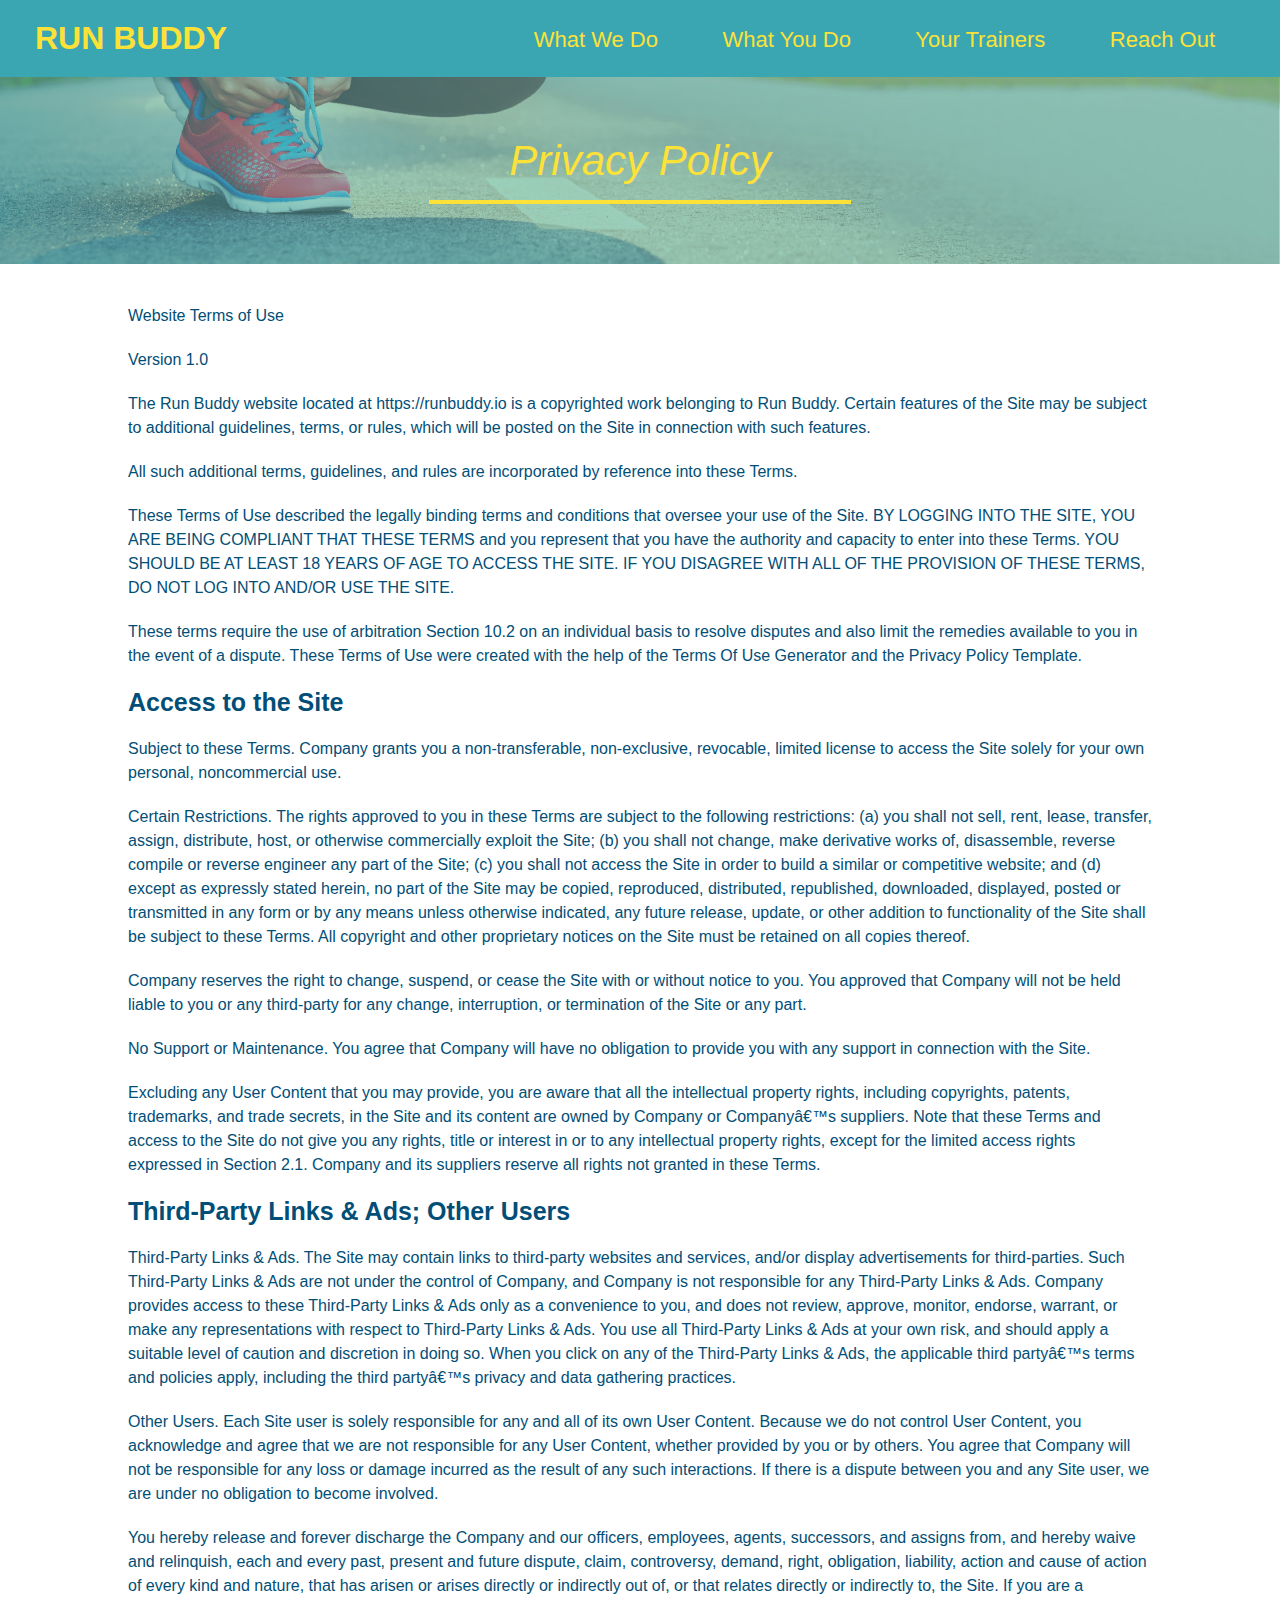
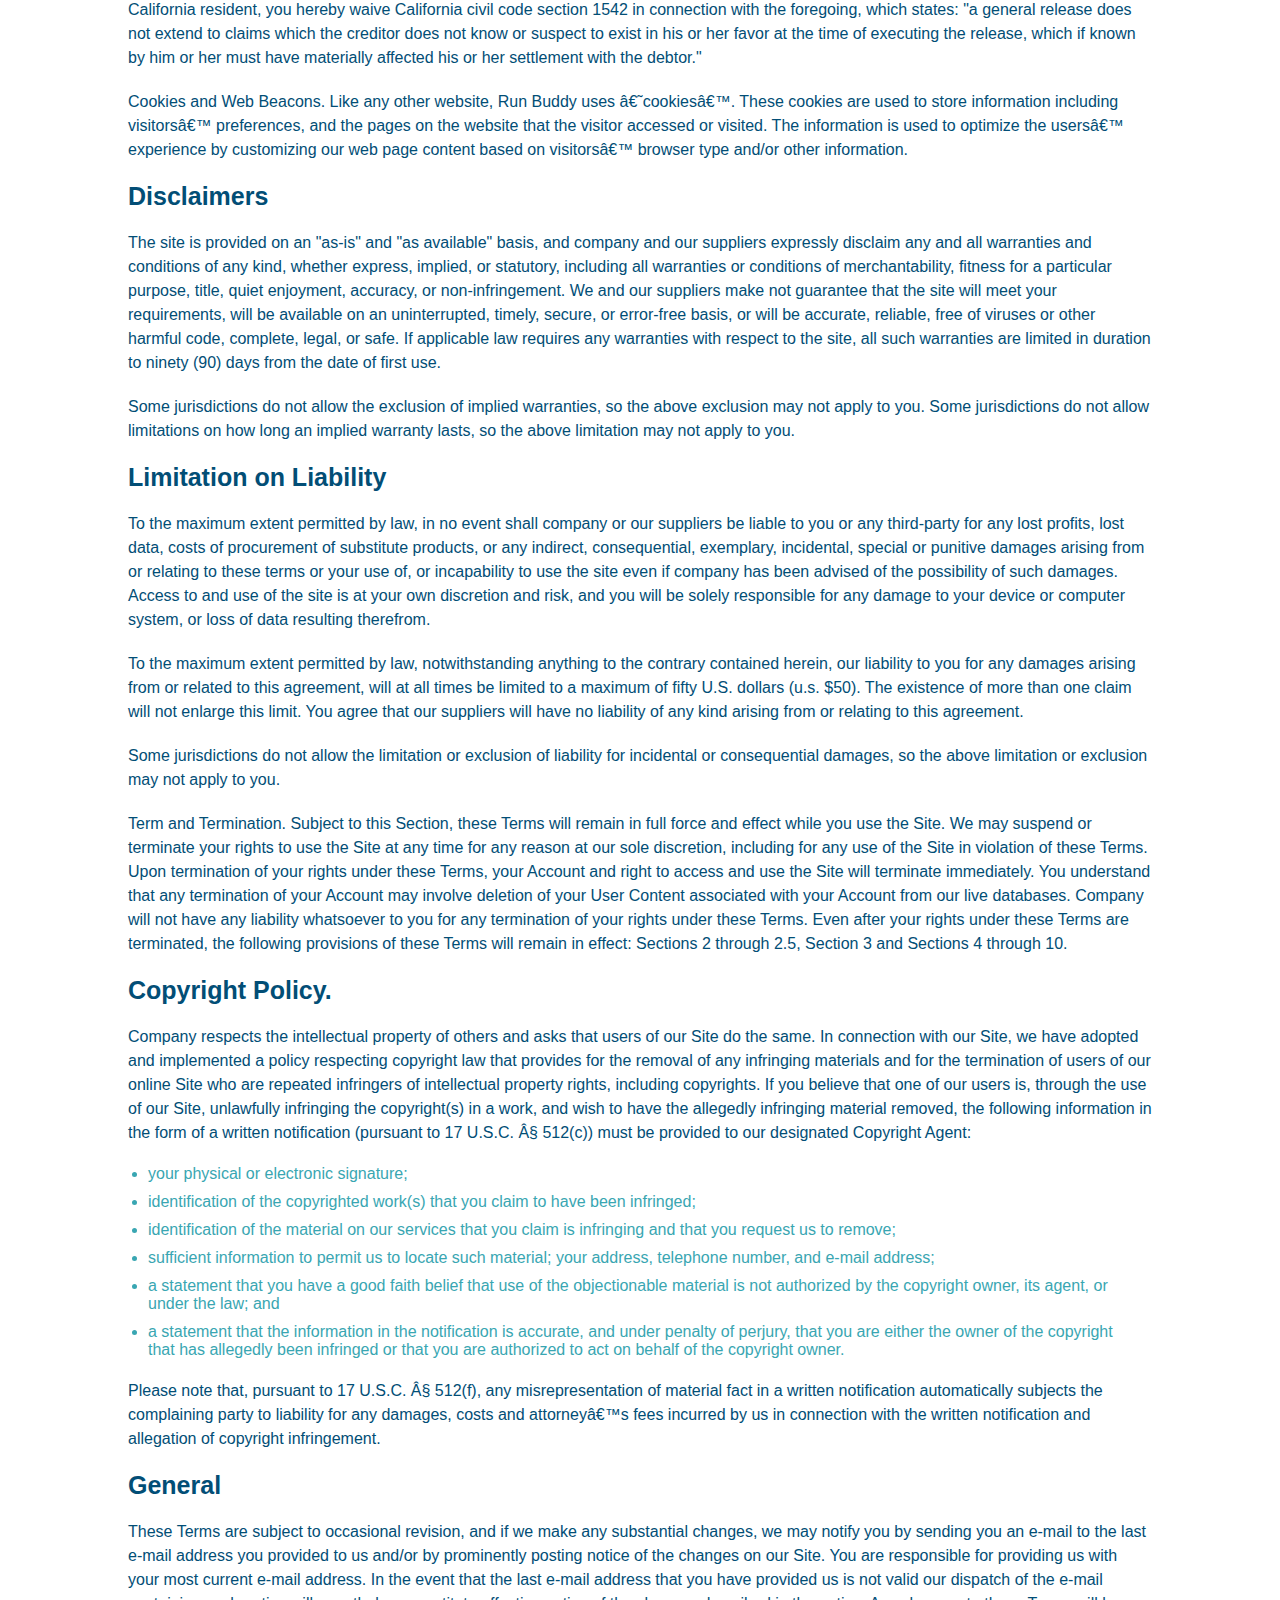
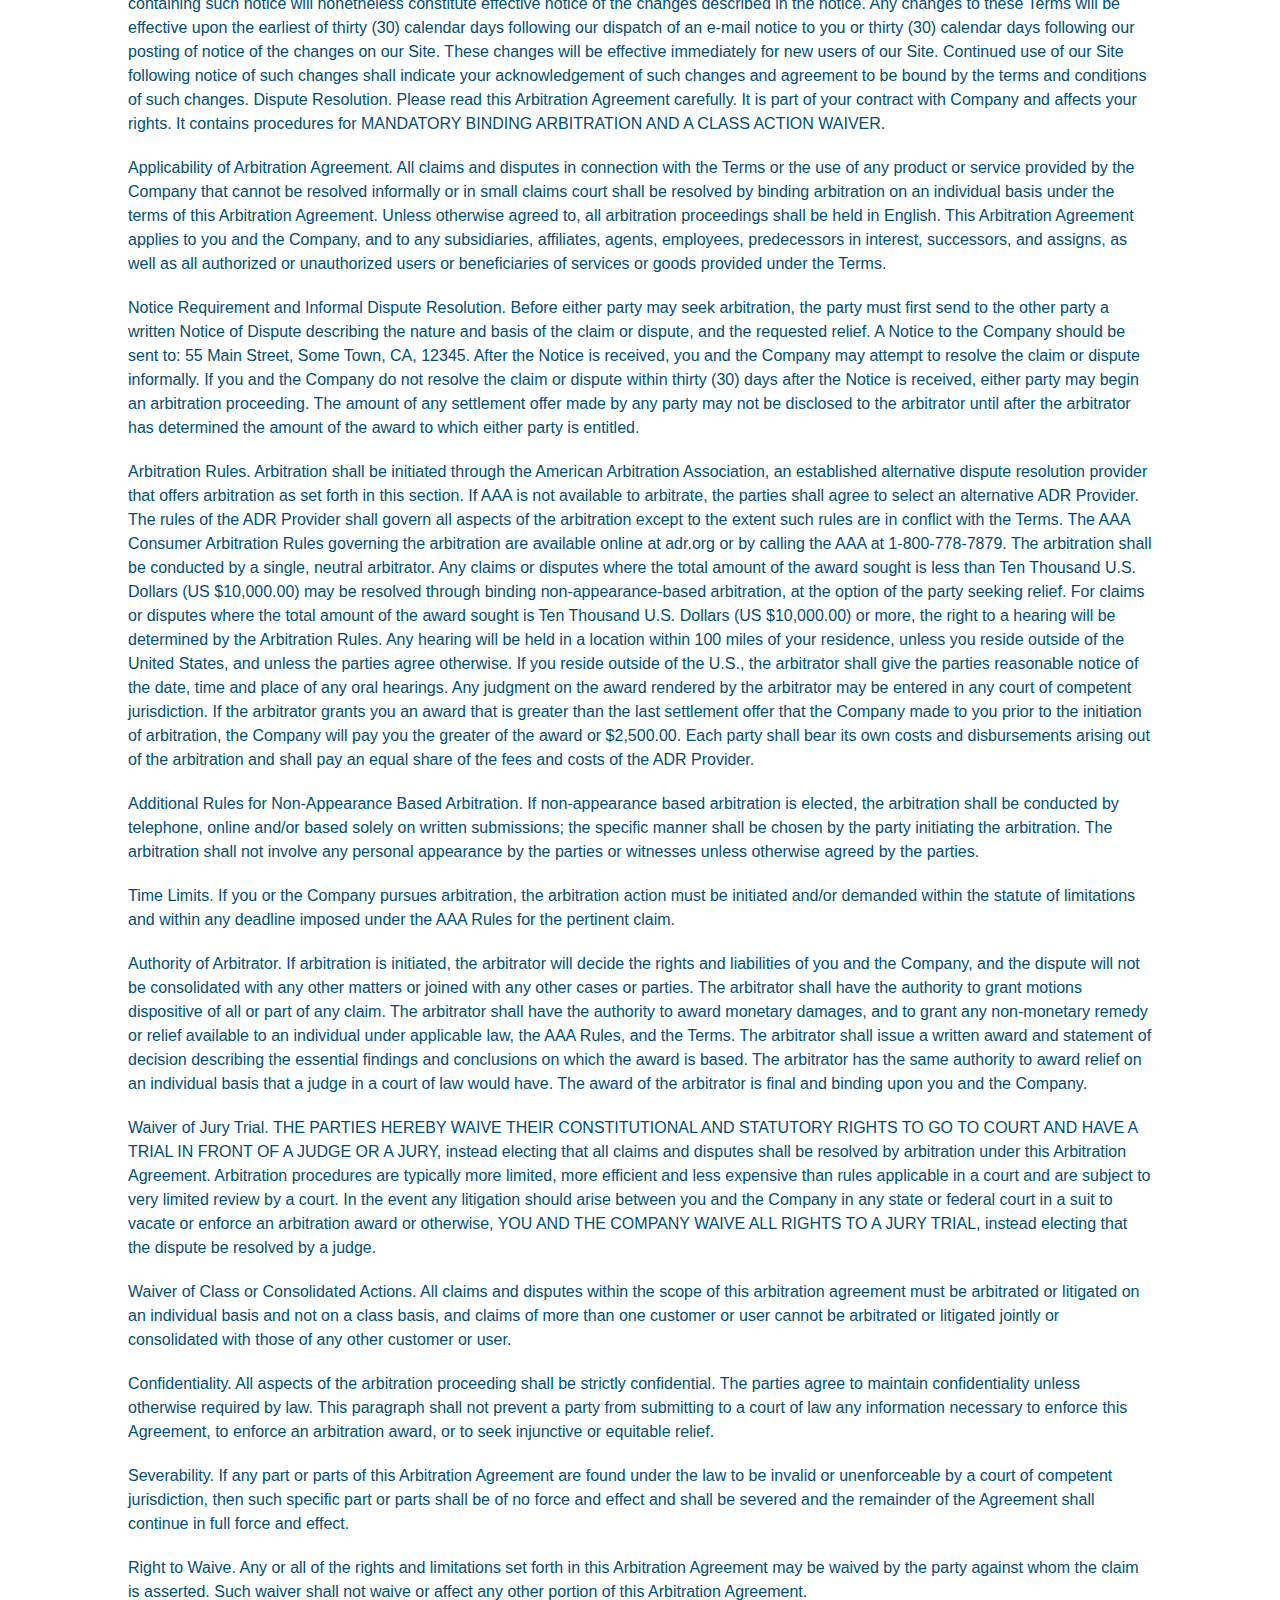
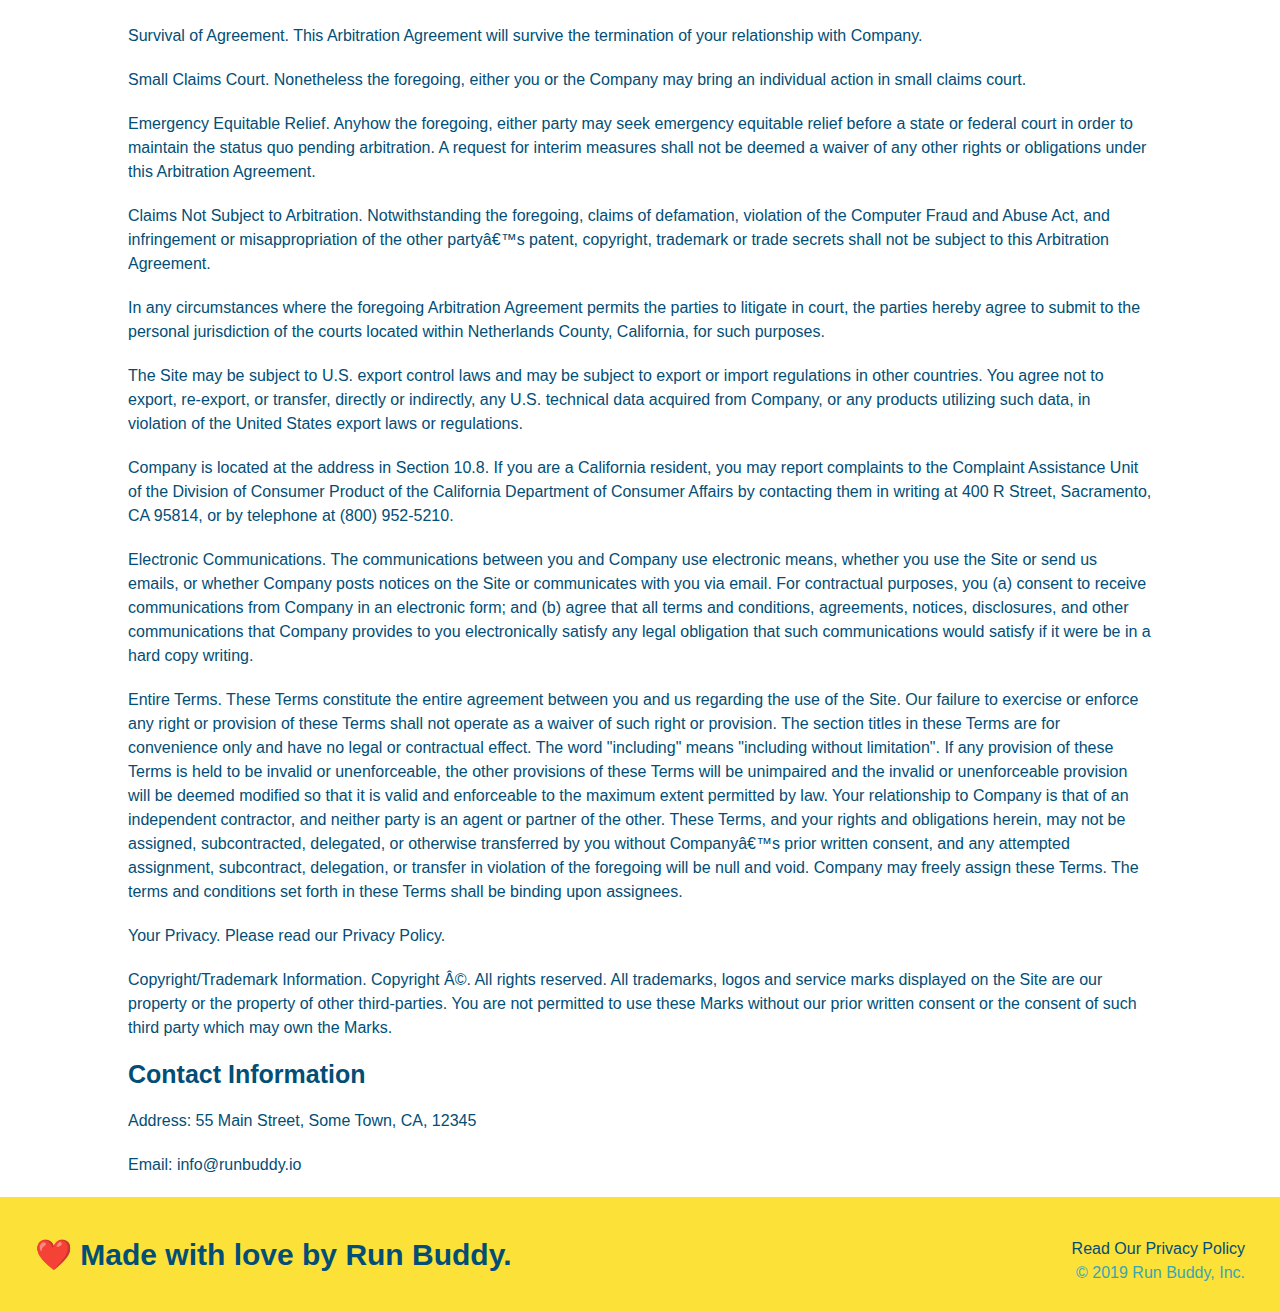
==== privacy-policy.html @ f386d179 "privacy policy" ====
<!DOCTYPE html>
<html lang="en">
    <head>
        <meta charset="UTF-8" />
        <title>Privacy Policy - Run Buddy</title>
        <link rel="stylesheet" href="./assets/css/style.css" />
        <link rel="stylesheet" href="./assets/css/secondary-styles.css" />
    </head>
    <body>
        <header>
            <h1>
                <a href="/">RUN BUDDY</a>
            </h1>
            <nav>
                <!-- Unordered list element -->
                <ul>
                    <!-- List item element -->
                    <li>
                        <!-- Anchor element -->
                        <a href="./index.html#what-we-do">What We Do</a>
                    </li>
                    <li>
                        <a href="./index.html#what-you-do">What You Do</a>
                    </li>
                    <li>
                        <a href="./index.html#your-trainers">Your Trainers</a>
                    </li>
                    <li>
                        <a href="./index.html#reach-out">Reach Out</a>
                    </li>
                </ul>
            </nav>
        </header>
        <section class="hero">
            <h2 class="page-title">
                Privacy Policy
            </h2>
        </section>
        <article class="secondary-content">
            <p>
                Website Terms of Use
            </p>

            <p>
                Version 1.0
            </p>

            <p>
                The Run Buddy website located at https://runbuddy.io is a copyrighted work belonging to Run Buddy. Certain
                features of the Site may be subject to additional guidelines, terms, or rules, which will be posted on the Site
                in connection with such features.
            </p>

            <p>
                All such additional terms, guidelines, and rules are incorporated by reference into these Terms.
            </p>

            <p>
                These Terms of Use described the legally binding terms and conditions that oversee your use of the Site. BY
                LOGGING INTO THE SITE, YOU ARE BEING COMPLIANT THAT THESE TERMS and you represent that you have the authority
                and capacity to enter into these Terms. YOU SHOULD BE AT LEAST 18 YEARS OF AGE TO ACCESS THE SITE. IF YOU
                DISAGREE WITH ALL OF THE PROVISION OF THESE TERMS, DO NOT LOG INTO AND/OR USE THE SITE.
            </p>

            <p>
                These terms require the use of arbitration Section 10.2 on an individual basis to resolve disputes and also
                limit the remedies available to you in the event of a dispute. These Terms of Use were created with the help of
                the Terms Of Use Generator and the Privacy Policy Template.
            </p>

            <h3>
                Access to the Site
            </h3>

            <p>
                Subject to these Terms. Company grants you a non-transferable, non-exclusive, revocable, limited license to
                access the Site solely for your own personal, noncommercial use.
            </p>

            <p>
                Certain Restrictions. The rights approved to you in these Terms are subject to the following restrictions: (a)
                you shall not sell, rent, lease, transfer, assign, distribute, host, or otherwise commercially exploit the Site;
                (b) you shall not change, make derivative works of, disassemble, reverse compile or reverse engineer any part of
                the Site; (c) you shall not access the Site in order to build a similar or competitive website; and (d) except
                as expressly stated herein, no part of the Site may be copied, reproduced, distributed, republished, downloaded,
                displayed, posted or transmitted in any form or by any means unless otherwise indicated, any future release,
                update, or other addition to functionality of the Site shall be subject to these Terms. All copyright and other
                proprietary notices on the Site must be retained on all copies thereof.
            </p>

            <p>
                Company reserves the right to change, suspend, or cease the Site with or without notice to you. You approved
                that Company will not be held liable to you or any third-party for any change, interruption, or termination of
                the Site or any part.
            </p>

            <p>
                No Support or Maintenance. You agree that Company will have no obligation to provide you with any support in
                connection with the Site.
            </p>

            <p>
                Excluding any User Content that you may provide, you are aware that all the intellectual property rights,
                including copyrights, patents, trademarks, and trade secrets, in the Site and its content are owned by Company
                or Companyâ€™s suppliers. Note that these Terms and access to the Site do not give you any rights, title or
                interest in or to any intellectual property rights, except for the limited access rights expressed in Section
                2.1. Company and its suppliers reserve all rights not granted in these Terms.
            </p>

            <h3>
                Third-Party Links & Ads; Other Users
            </h3>

            <p>
                Third-Party Links & Ads. The Site may contain links to third-party websites and services, and/or display
                advertisements for third-parties. Such Third-Party Links & Ads are not under the control of Company, and Company
                is not responsible for any Third-Party Links & Ads. Company provides access to these Third-Party Links & Ads
                only as a convenience to you, and does not review, approve, monitor, endorse, warrant, or make any
                representations with respect to Third-Party Links & Ads. You use all Third-Party Links & Ads at your own risk,
                and should apply a suitable level of caution and discretion in doing so. When you click on any of the
                Third-Party Links & Ads, the applicable third partyâ€™s terms and policies apply, including the third partyâ€™s
                privacy and data gathering practices.
            </p>

            <p>
                Other Users. Each Site user is solely responsible for any and all of its own User Content. Because we do not
                control User Content, you acknowledge and agree that we are not responsible for any User Content, whether
                provided by you or by others. You agree that Company will not be responsible for any loss or damage incurred as
                the result of any such interactions. If there is a dispute between you and any Site user, we are under no
                obligation to become involved.
            </p>

            <p>
                You hereby release and forever discharge the Company and our officers, employees, agents, successors, and
                assigns from, and hereby waive and relinquish, each and every past, present and future dispute, claim,
                controversy, demand, right, obligation, liability, action and cause of action of every kind and nature, that has
                arisen or arises directly or indirectly out of, or that relates directly or indirectly to, the Site. If you are
                a California resident, you hereby waive California civil code section 1542 in connection with the foregoing,
                which states: "a general release does not extend to claims which the creditor does not know or suspect to exist
                in his or her favor at the time of executing the release, which if known by him or her must have materially
                affected his or her settlement with the debtor."
            </p>

            <p>
                Cookies and Web Beacons. Like any other website, Run Buddy uses â€˜cookiesâ€™. These cookies are used to store
                information including visitorsâ€™ preferences, and the pages on the website that the visitor accessed or visited.
                The information is used to optimize the usersâ€™ experience by customizing our web page content based on visitorsâ€™
                browser type and/or other information.
            </p>

            <h3>
                Disclaimers
            </h3>

            <p>
                The site is provided on an "as-is" and "as available" basis, and company and our suppliers expressly disclaim
                any and all warranties and conditions of any kind, whether express, implied, or statutory, including all
                warranties or conditions of merchantability, fitness for a particular purpose, title, quiet enjoyment, accuracy,
                or non-infringement. We and our suppliers make not guarantee that the site will meet your requirements, will be
                available on an uninterrupted, timely, secure, or error-free basis, or will be accurate, reliable, free of
                viruses or other harmful code, complete, legal, or safe. If applicable law requires any warranties with respect
                to the site, all such warranties are limited in duration to ninety (90) days from the date of first use.
            </p>

            <p>
                Some jurisdictions do not allow the exclusion of implied warranties, so the above exclusion may not apply to
                you. Some jurisdictions do not allow limitations on how long an implied warranty lasts, so the above limitation
                may not apply to you.
            </p>

            <h3>
                Limitation on Liability
            </h3>

            <p>
                To the maximum extent permitted by law, in no event shall company or our suppliers be liable to you or any
                third-party for any lost profits, lost data, costs of procurement of substitute products, or any indirect,
                consequential, exemplary, incidental, special or punitive damages arising from or relating to these terms or
                your use of, or incapability to use the site even if company has been advised of the possibility of such
                damages. Access to and use of the site is at your own discretion and risk, and you will be solely responsible
                for any damage to your device or computer system, or loss of data resulting therefrom.
            </p>

            <p>
                To the maximum extent permitted by law, notwithstanding anything to the contrary contained herein, our liability
                to you for any damages arising from or related to this agreement, will at all times be limited to a maximum of
                fifty U.S. dollars (u.s. $50). The existence of more than one claim will not enlarge this limit. You agree that
                our suppliers will have no liability of any kind arising from or relating to this agreement.
            </p>

            <p>
                Some jurisdictions do not allow the limitation or exclusion of liability for incidental or consequential
                damages, so the above limitation or exclusion may not apply to you.
            </p>

            <p>
                Term and Termination. Subject to this Section, these Terms will remain in full force and effect while you use
                the Site. We may suspend or terminate your rights to use the Site at any time for any reason at our sole
                discretion, including for any use of the Site in violation of these Terms. Upon termination of your rights under
                these Terms, your Account and right to access and use the Site will terminate immediately. You understand that
                any termination of your Account may involve deletion of your User Content associated with your Account from our
                live databases. Company will not have any liability whatsoever to you for any termination of your rights under
                these Terms. Even after your rights under these Terms are terminated, the following provisions of these Terms
                will remain in effect: Sections 2 through 2.5, Section 3 and Sections 4 through 10.
            </p>

            <h3>
                Copyright Policy.
            </h3>

            <p>
                Company respects the intellectual property of others and asks that users of our Site do the same. In connection
                with our Site, we have adopted and implemented a policy respecting copyright law that provides for the removal
                of any infringing materials and for the termination of users of our online Site who are repeated infringers of
                intellectual property rights, including copyrights. If you believe that one of our users is, through the use of
                our Site, unlawfully infringing the copyright(s) in a work, and wish to have the allegedly infringing material
                removed, the following information in the form of a written notification (pursuant to 17 U.S.C. Â§ 512(c)) must
                be provided to our designated Copyright Agent:
            </p>

            <ul>
                <li>
                your physical or electronic signature;
                </li>
                <li>
                identification of the copyrighted work(s) that you claim to have been infringed;
                </li>
                <li>
                identification of the material on our services that you claim is infringing and that you request us to remove;
                </li>
                <li>
                sufficient information to permit us to locate such material; your address, telephone number, and e-mail
                address;
                </li>
                <li>
                a statement that you have a good faith belief that use of the objectionable material is not authorized by the
                copyright owner, its agent, or under the law; and
                </li>
                <li>
                a statement that the information in the notification is accurate, and under penalty of perjury, that you are
                either the owner of the copyright that has allegedly been infringed or that you are authorized to act on
                behalf of the copyright owner.
                </li>
            </ul>

            <p>
                Please note that, pursuant to 17 U.S.C. Â§ 512(f), any misrepresentation of material fact in a written
                notification automatically subjects the complaining party to liability for any damages, costs and attorneyâ€™s
                fees incurred by us in connection with the written notification and allegation of copyright infringement.
            </p>

            <h3>
                General
            </h3>

            <p>
                These Terms are subject to occasional revision, and if we make any substantial changes, we may notify you by
                sending you an e-mail to the last e-mail address you provided to us and/or by prominently posting notice of the
                changes on our Site. You are responsible for providing us with your most current e-mail address. In the event
                that the last e-mail address that you have provided us is not valid our dispatch of the e-mail containing such
                notice will nonetheless constitute effective notice of the changes described in the notice. Any changes to these
                Terms will be effective upon the earliest of thirty (30) calendar days following our dispatch of an e-mail
                notice to you or thirty (30) calendar days following our posting of notice of the changes on our Site. These
                changes will be effective immediately for new users of our Site. Continued use of our Site following notice of
                such changes shall indicate your acknowledgement of such changes and agreement to be bound by the terms and
                conditions of such changes. Dispute Resolution. Please read this Arbitration Agreement carefully. It is part of
                your contract with Company and affects your rights. It contains procedures for MANDATORY BINDING ARBITRATION AND
                A CLASS ACTION WAIVER.
            </p>

            <p>
                Applicability of Arbitration Agreement. All claims and disputes in connection with the Terms or the use of any
                product or service provided by the Company that cannot be resolved informally or in small claims court shall be
                resolved by binding arbitration on an individual basis under the terms of this Arbitration Agreement. Unless
                otherwise agreed to, all arbitration proceedings shall be held in English. This Arbitration Agreement applies to
                you and the Company, and to any subsidiaries, affiliates, agents, employees, predecessors in interest,
                successors, and assigns, as well as all authorized or unauthorized users or beneficiaries of services or goods
                provided under the Terms.
            </p>

            <p>
                Notice Requirement and Informal Dispute Resolution. Before either party may seek arbitration, the party must
                first send to the other party a written Notice of Dispute describing the nature and basis of the claim or
                dispute, and the requested relief. A Notice to the Company should be sent to: 55 Main Street, Some Town, CA,
                12345. After the Notice is received, you and the Company may attempt to resolve the claim or dispute informally.
                If you and the Company do not resolve the claim or dispute within thirty (30) days after the Notice is received,
                either party may begin an arbitration proceeding. The amount of any settlement offer made by any party may not
                be disclosed to the arbitrator until after the arbitrator has determined the amount of the award to which either
                party is entitled.
            </p>

            <p>
                Arbitration Rules. Arbitration shall be initiated through the American Arbitration Association, an established
                alternative dispute resolution provider that offers arbitration as set forth in this section. If AAA is not
                available to arbitrate, the parties shall agree to select an alternative ADR Provider. The rules of the ADR
                Provider shall govern all aspects of the arbitration except to the extent such rules are in conflict with the
                Terms. The AAA Consumer Arbitration Rules governing the arbitration are available online at adr.org or by
                calling the AAA at 1-800-778-7879. The arbitration shall be conducted by a single, neutral arbitrator. Any
                claims or disputes where the total amount of the award sought is less than Ten Thousand U.S. Dollars (US
                $10,000.00) may be resolved through binding non-appearance-based arbitration, at the option of the party seeking
                relief. For claims or disputes where the total amount of the award sought is Ten Thousand U.S. Dollars (US
                $10,000.00) or more, the right to a hearing will be determined by the Arbitration Rules. Any hearing will be
                held in a location within 100 miles of your residence, unless you reside outside of the United States, and
                unless the parties agree otherwise. If you reside outside of the U.S., the arbitrator shall give the parties
                reasonable notice of the date, time and place of any oral hearings. Any judgment on the award rendered by the
                arbitrator may be entered in any court of competent jurisdiction. If the arbitrator grants you an award that is
                greater than the last settlement offer that the Company made to you prior to the initiation of arbitration, the
                Company will pay you the greater of the award or $2,500.00. Each party shall bear its own costs and
                disbursements arising out of the arbitration and shall pay an equal share of the fees and costs of the ADR
                Provider.
            </p>

            <p>
                Additional Rules for Non-Appearance Based Arbitration. If non-appearance based arbitration is elected, the
                arbitration shall be conducted by telephone, online and/or based solely on written submissions; the specific
                manner shall be chosen by the party initiating the arbitration. The arbitration shall not involve any personal
                appearance by the parties or witnesses unless otherwise agreed by the parties.
            </p>

            <p>
                Time Limits. If you or the Company pursues arbitration, the arbitration action must be initiated and/or demanded
                within the statute of limitations and within any deadline imposed under the AAA Rules for the pertinent claim.
            </p>

            <p>
                Authority of Arbitrator. If arbitration is initiated, the arbitrator will decide the rights and liabilities of
                you and the Company, and the dispute will not be consolidated with any other matters or joined with any other
                cases or parties. The arbitrator shall have the authority to grant motions dispositive of all or part of any
                claim. The arbitrator shall have the authority to award monetary damages, and to grant any non-monetary remedy
                or relief available to an individual under applicable law, the AAA Rules, and the Terms. The arbitrator shall
                issue a written award and statement of decision describing the essential findings and conclusions on which the
                award is based. The arbitrator has the same authority to award relief on an individual basis that a judge in a
                court of law would have. The award of the arbitrator is final and binding upon you and the Company.
            </p>

            <p>
                Waiver of Jury Trial. THE PARTIES HEREBY WAIVE THEIR CONSTITUTIONAL AND STATUTORY RIGHTS TO GO TO COURT AND HAVE
                A TRIAL IN FRONT OF A JUDGE OR A JURY, instead electing that all claims and disputes shall be resolved by
                arbitration under this Arbitration Agreement. Arbitration procedures are typically more limited, more efficient
                and less expensive than rules applicable in a court and are subject to very limited review by a court. In the
                event any litigation should arise between you and the Company in any state or federal court in a suit to vacate
                or enforce an arbitration award or otherwise, YOU AND THE COMPANY WAIVE ALL RIGHTS TO A JURY TRIAL, instead
                electing that the dispute be resolved by a judge.
            </p>

            <p>
                Waiver of Class or Consolidated Actions. All claims and disputes within the scope of this arbitration agreement
                must be arbitrated or litigated on an individual basis and not on a class basis, and claims of more than one
                customer or user cannot be arbitrated or litigated jointly or consolidated with those of any other customer or
                user.
            </p>

            <p>
                Confidentiality. All aspects of the arbitration proceeding shall be strictly confidential. The parties agree to
                maintain confidentiality unless otherwise required by law. This paragraph shall not prevent a party from
                submitting to a court of law any information necessary to enforce this Agreement, to enforce an arbitration
                award, or to seek injunctive or equitable relief.
            </p>

            <p>
                Severability. If any part or parts of this Arbitration Agreement are found under the law to be invalid or
                unenforceable by a court of competent jurisdiction, then such specific part or parts shall be of no force and
                effect and shall be severed and the remainder of the Agreement shall continue in full force and effect.
            </p>

            <p>
                Right to Waive. Any or all of the rights and limitations set forth in this Arbitration Agreement may be waived
                by the party against whom the claim is asserted. Such waiver shall not waive or affect any other portion of this
                Arbitration Agreement.
            </p>

            <p>
                Survival of Agreement. This Arbitration Agreement will survive the termination of your relationship with
                Company.
            </p>

            <p>
                Small Claims Court. Nonetheless the foregoing, either you or the Company may bring an individual action in small
                claims court.
            </p>

            <p>
                Emergency Equitable Relief. Anyhow the foregoing, either party may seek emergency equitable relief before a
                state or federal court in order to maintain the status quo pending arbitration. A request for interim measures
                shall not be deemed a waiver of any other rights or obligations under this Arbitration Agreement.
            </p>

            <p>
                Claims Not Subject to Arbitration. Notwithstanding the foregoing, claims of defamation, violation of the
                Computer Fraud and Abuse Act, and infringement or misappropriation of the other partyâ€™s patent, copyright,
                trademark or trade secrets shall not be subject to this Arbitration Agreement.
            </p>

            <p>
                In any circumstances where the foregoing Arbitration Agreement permits the parties to litigate in court, the
                parties hereby agree to submit to the personal jurisdiction of the courts located within Netherlands County,
                California, for such purposes.
            </p>

            <p>
                The Site may be subject to U.S. export control laws and may be subject to export or import regulations in other
                countries. You agree not to export, re-export, or transfer, directly or indirectly, any U.S. technical data
                acquired from Company, or any products utilizing such data, in violation of the United States export laws or
                regulations.
            </p>

            <p>
                Company is located at the address in Section 10.8. If you are a California resident, you may report complaints
                to the Complaint Assistance Unit of the Division of Consumer Product of the California Department of Consumer
                Affairs by contacting them in writing at 400 R Street, Sacramento, CA 95814, or by telephone at (800) 952-5210.
            </p>

            <p>
                Electronic Communications. The communications between you and Company use electronic means, whether you use the
                Site or send us emails, or whether Company posts notices on the Site or communicates with you via email. For
                contractual purposes, you (a) consent to receive communications from Company in an electronic form; and (b)
                agree that all terms and conditions, agreements, notices, disclosures, and other communications that Company
                provides to you electronically satisfy any legal obligation that such communications would satisfy if it were be
                in a hard copy writing.
            </p>

            <p>
                Entire Terms. These Terms constitute the entire agreement between you and us regarding the use of the Site. Our
                failure to exercise or enforce any right or provision of these Terms shall not operate as a waiver of such right
                or provision. The section titles in these Terms are for convenience only and have no legal or contractual
                effect. The word "including" means "including without limitation". If any provision of these Terms is held to be
                invalid or unenforceable, the other provisions of these Terms will be unimpaired and the invalid or
                unenforceable provision will be deemed modified so that it is valid and enforceable to the maximum extent
                permitted by law. Your relationship to Company is that of an independent contractor, and neither party is an
                agent or partner of the other. These Terms, and your rights and obligations herein, may not be assigned,
                subcontracted, delegated, or otherwise transferred by you without Companyâ€™s prior written consent, and any
                attempted assignment, subcontract, delegation, or transfer in violation of the foregoing will be null and void.
                Company may freely assign these Terms. The terms and conditions set forth in these Terms shall be binding upon
                assignees.
            </p>

            <p>
                Your Privacy. Please read our Privacy Policy.
            </p>

            <p>
                Copyright/Trademark Information. Copyright Â©. All rights reserved. All trademarks, logos and service marks
                displayed on the Site are our property or the property of other third-parties. You are not permitted to use
                these Marks without our prior written consent or the consent of such third party which may own the Marks.
            </p>

            <h3>
                Contact Information
            </h3>

            <p>
                Address: 55 Main Street, Some Town, CA, 12345
            </p>

            <p>
                Email: info@runbuddy.io
            </p>
        </article>

        <footer>
            <h2>❤️ Made with love by Run Buddy.</h2>
            <div>
                <a>Read Our Privacy Policy</a><br />
                &copy; 2019 Run Buddy, Inc.
            </div>
        </footer>
    </body>
</html>
---- assets/css/style.css ----
* {
    margin: 0;
    padding: 0;
    box-sizing: border-box;
}

body {
    /* more on this crazy alphanumerical value in a minute! */
    color: #39a6b2;
    font-family : Helvetica, Arial, sans-serif;
}
/* apply styles to <header> */
header {
    padding: 20px 35px;
    background-color: #39a6b2;
}
header h1 {
    font-weight: bold;
    font-size: 36 px;
    color: #fce138;
    margin: 0;
    display: inline;
}

header a {
    color: #fce138;
}
header a {
    text-decoration: none;
    color: #fce138;
}
header nav {
    float: right;
    margin: 7px 0;
}
header nav ul li {
    display: inline;
}
header nav ul li a {
    margin: 0 30px;
    font-weight: lighter;
    font-size: 22px;
}
footer {
    background: #fce138;
    width: 100%;
    padding: 40px 35px;
}
footer h2 {
    display: inline;
    color: #024e76;
    font-size: 30px;
    margin: 0;
}
footer div {
    float: right;
    line-height: 1.5;
    text-align: right;
}
footer a {
    color: #024e76;
}
section {
    padding: 60px;
}
.hero {
    background-image: url("../images/hero-bg.jpeg");
    height: 600px;
    background-size: cover;
    background-position: center;
    position: relative;
}
.hero-form {
    background-color: #fce138;
    padding: 20px;
    width: 500px;
    color: #024e76;
    border: solid 3px #024e76;
    position: absolute;
    bottom: 120px;
    right: 140px;
}
.hero-form h3 {
    font-size: 24px;
    margin: 0;
}
.hero-form p {
    margin: 5px 0 15px 0;
}
.form-input {
    border: 1px solid #024e76;
    display: block;
    padding: 7px 15px;
    font-size: 16px;
    color: #024e76;
    width: 100%;
    margin-bottom: 15px;
}
.hero-form label {
    margin: 0 5px;
}
.hero-form button {
    color: #fce138;
    background-color: #024e76;
    border: none;
    padding: 10px 20px;
    font-size: 16px;
}
.intro {
    text-align: center;
}

.intro p {
    line-height: 1.7;
    color: #39a6b2;
    width: 80%;
    font-size: 20px;
    margin: 0 auto;
}
.steps {
    text-align: center;
    background: #fce138;
}

.section-title {
    font-size: 55px;
    color: #024e76;
    margin-bottom: 35px;
    padding: 0 100px 20px 100px;
    display: inline-block;
    border-bottom: 3px solid;
}
.primary-border {
    border-color: #fce138;
}

.secondary-border {
    border-color: #39a6b2;
}
.steps div {
    margin-bottom: 80px;
}

.steps img {
    width: 15%;
    margin: 10px 0;
}

.steps h3 {
    color: #024e76;
    font-size: 46px;
    margin-top: 10px;
}

.steps p {
    color: #39a6b2;
    font-size: 23px;
}

.steps span {
    font-size: 38px;
}

.trainers {
    text-align: center;
}

.trainer {
    width: 900px;
    margin: 0 auto 30px auto;
    background: #024e76;
    color: #fce138;
    overflow: auto;
}

.trainer img {
    width: 35%;
    float: left;
    overflow: auto;
}

.trainer-bio {
    padding: 35px;
    float: left;
    width: 65%;
    overflow: auto;
}

.text-left {
    text-align: left;
}

.text-right {
    text-align: right;
}

.trainer-bio h3 {
    font-size: 32px;
    margin-bottom: 8px;
}

.trainer-bio h4 {
    font-weight: lighter;
    font-size: 26px;
    margin-bottom: 25px;
}

.trainer-bio p {
    font-size: 17px;
    line-height: 1.3;
}

.contact {
    background-color: #024e76;
    text-align: center;
}

.contact h2 {
    color: #fce138;
}

.contact-info iframe {
    width: 400px;
    height: 400px;
}

.contact-info div {
    width: 410px;
    display: inline-block;
    vertical-align: top;
    text-align: left;
    margin: 30px 0 0 60px;
    color: white;
}

.contact-info h3 {
    color: #fce138;
    font-size: 32px;
}

.contact-info p, .contact-info address {
    margin: 20px 0;
    line-height: 1.5;
    font-size: 20px;
    font-style: normal;
}

.contact-info a {
    color: #fce138;
}
---- assets/css/secondary-styles.css ----
.hero {
    background-position: bottom;
    height: auto;
    text-align: center;
    margin-bottom: 40px;
}

.page-title {
    color: #fce138;
    display: inline-block;
    border-bottom: 4px solid #fce138;
    padding: 0 80px 15px 80px;
    font-weight: normal;
    font-size: 42px;
    font-style: italic;
}

.secondary-content {
    width: 80%;
    margin: auto;
    color: #024e76;
}

.secondary-content h3 {
    font-size: 25px;
    margin: 20px 0 20px 0;
}

.secondary-content p {
    font-size: 16px;
    line-height: 1.5;
    margin: 20px 0 20px 0;
}

.secondary-content ul {
    margin: 15px 20px 15px 20px;
}

.secondary-content li {
    color: #39a6b2;
    margin: 10px 0 10px 0;
}
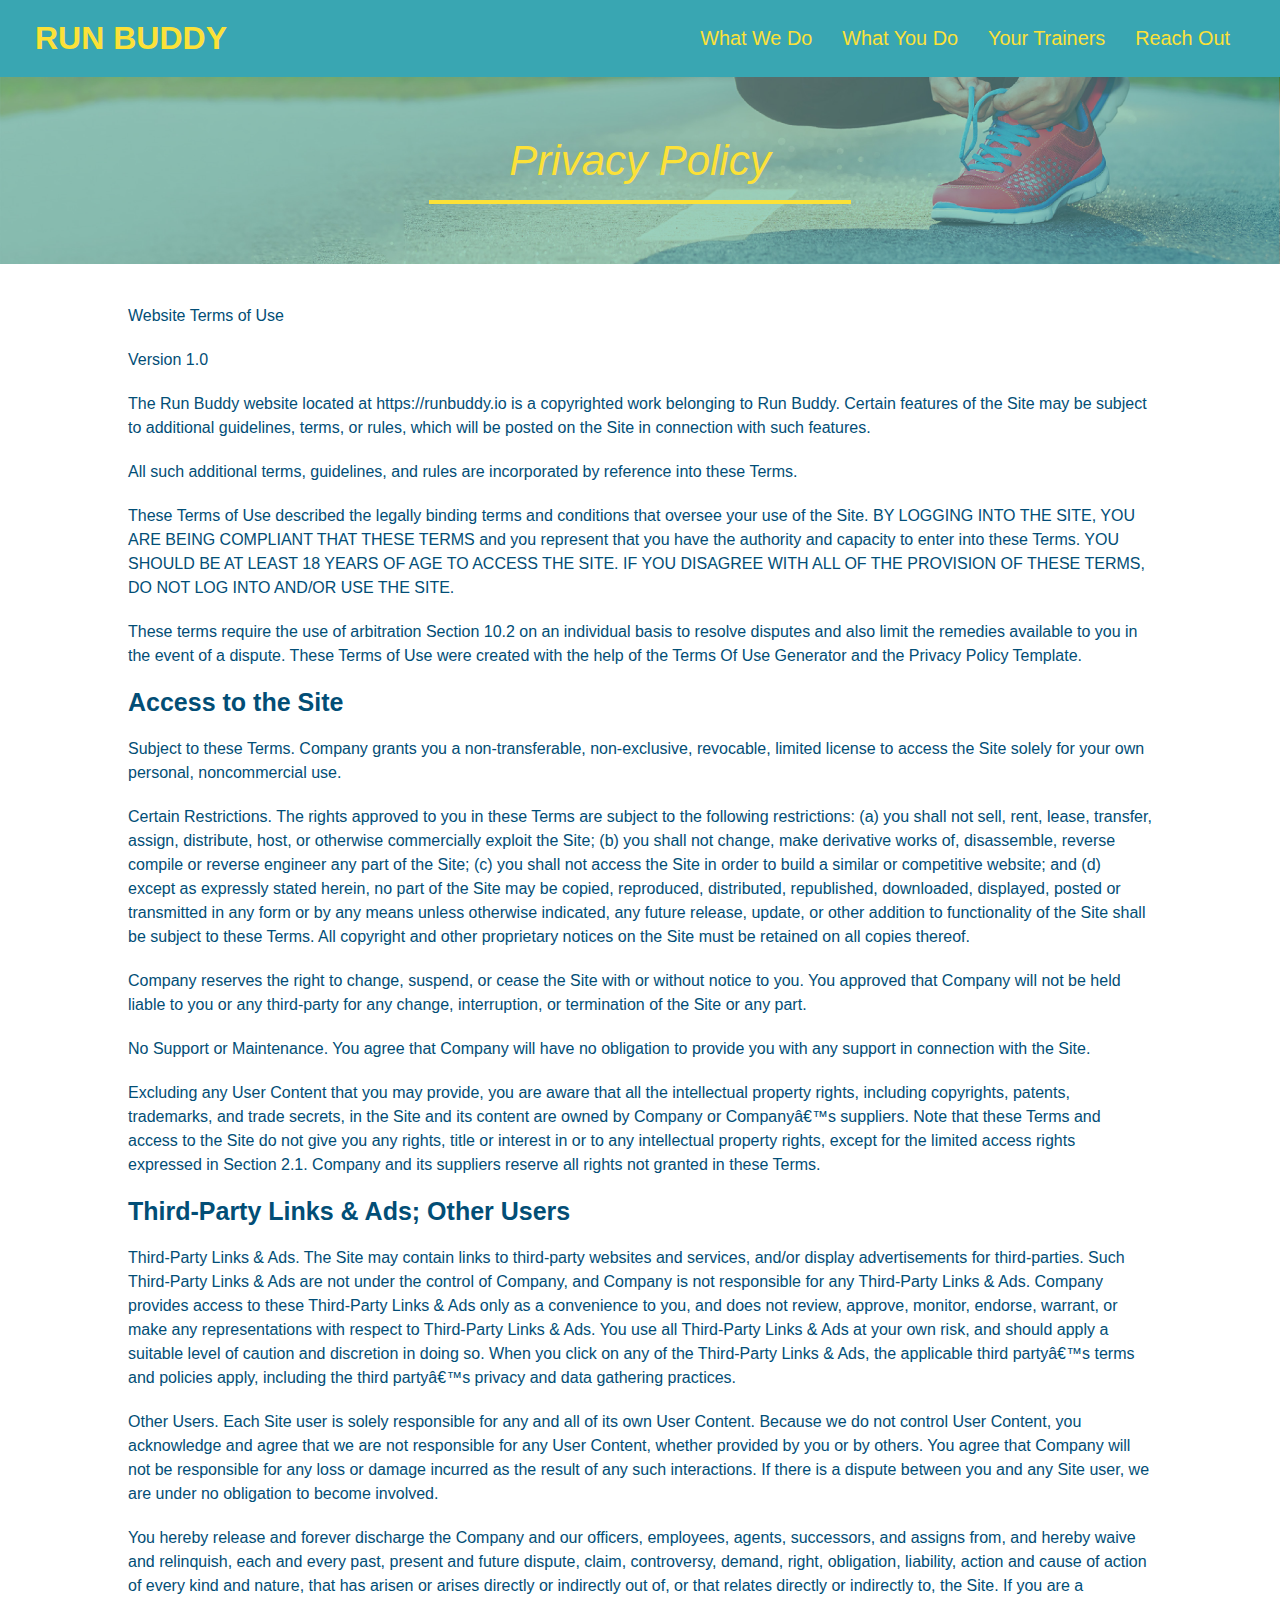
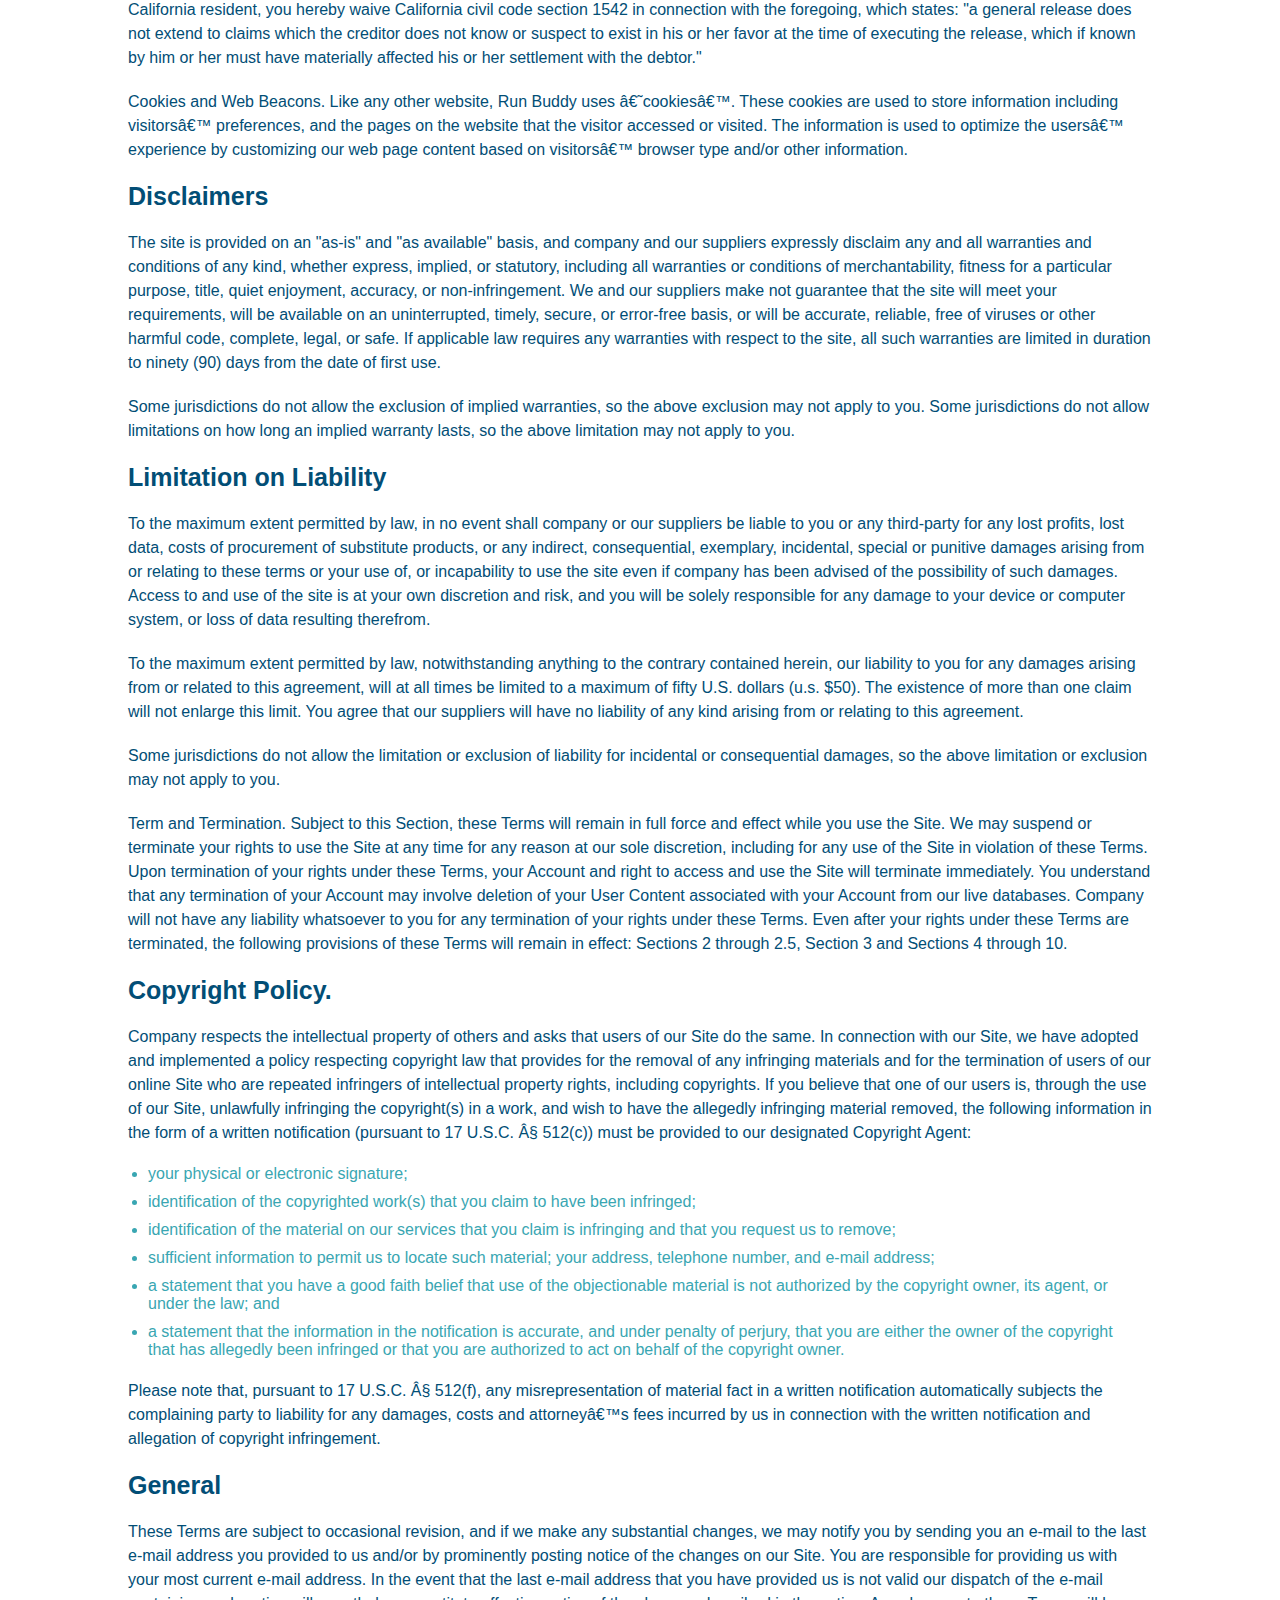
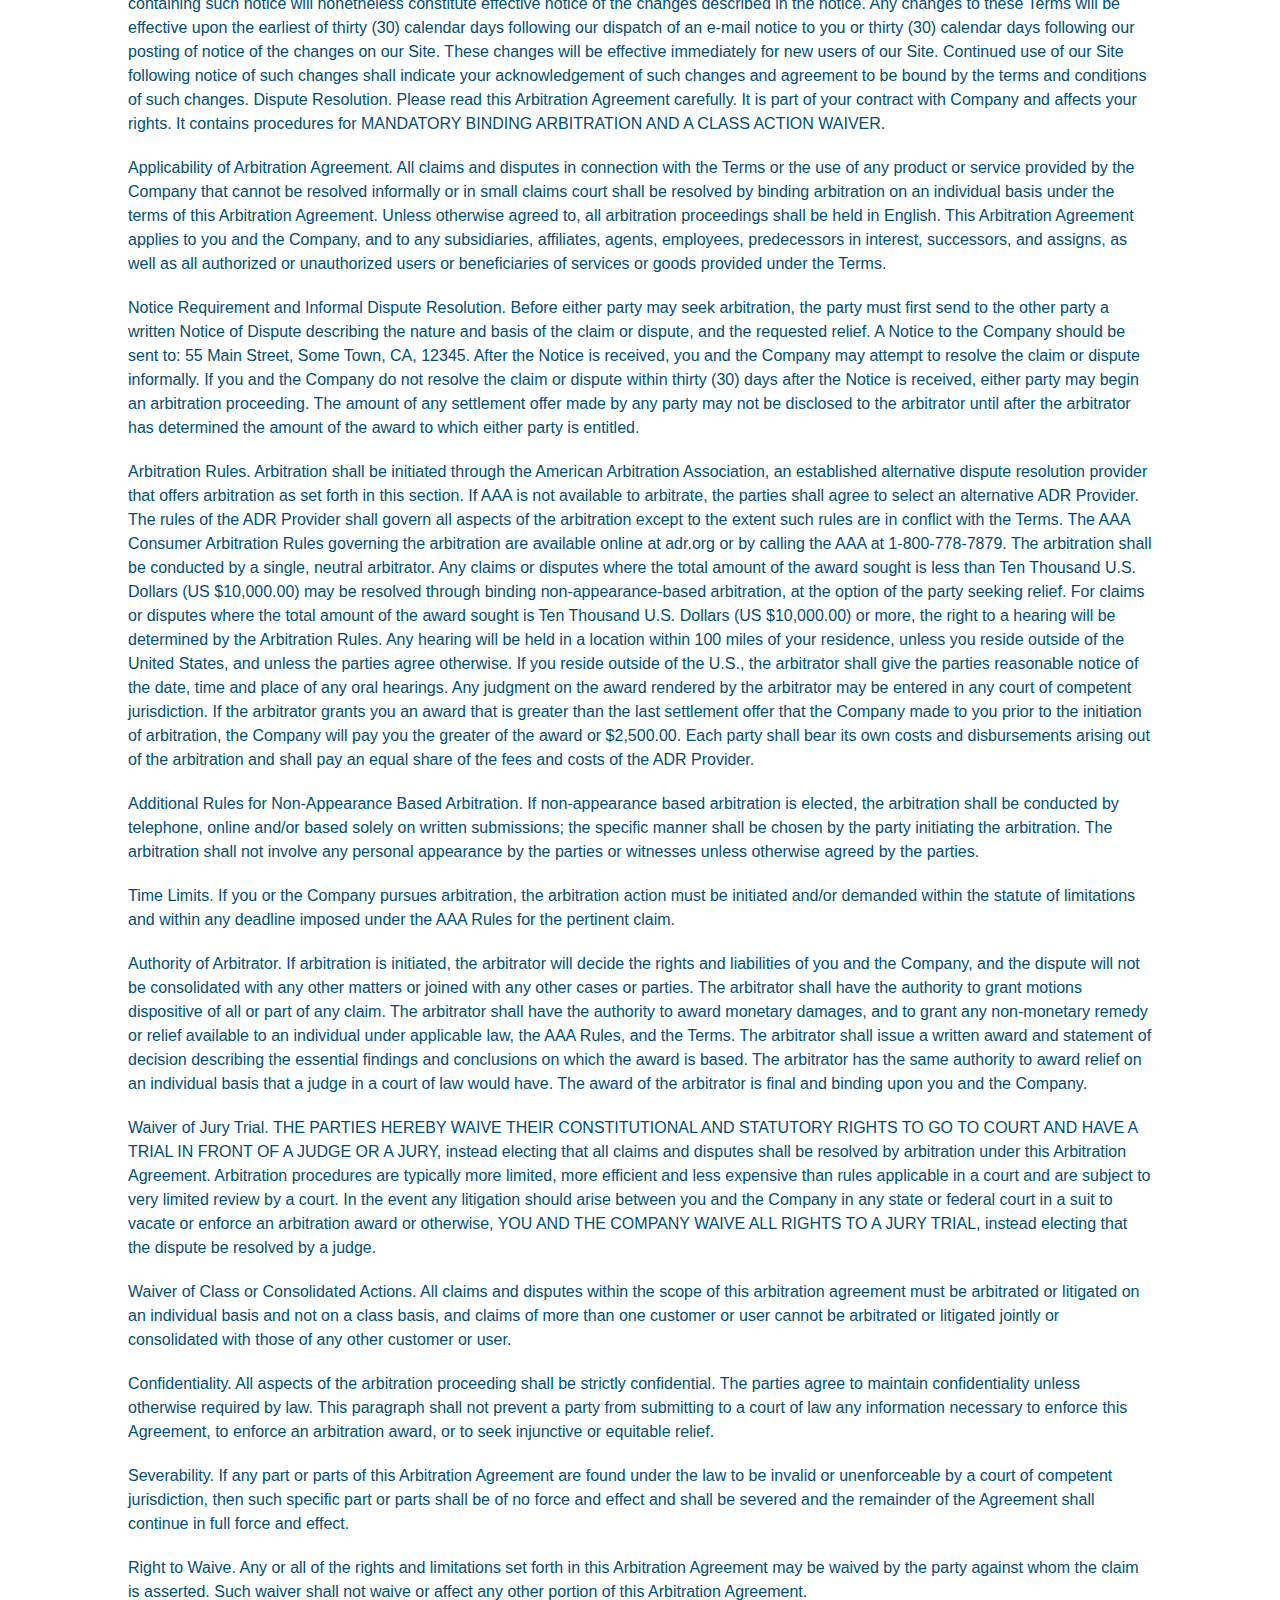
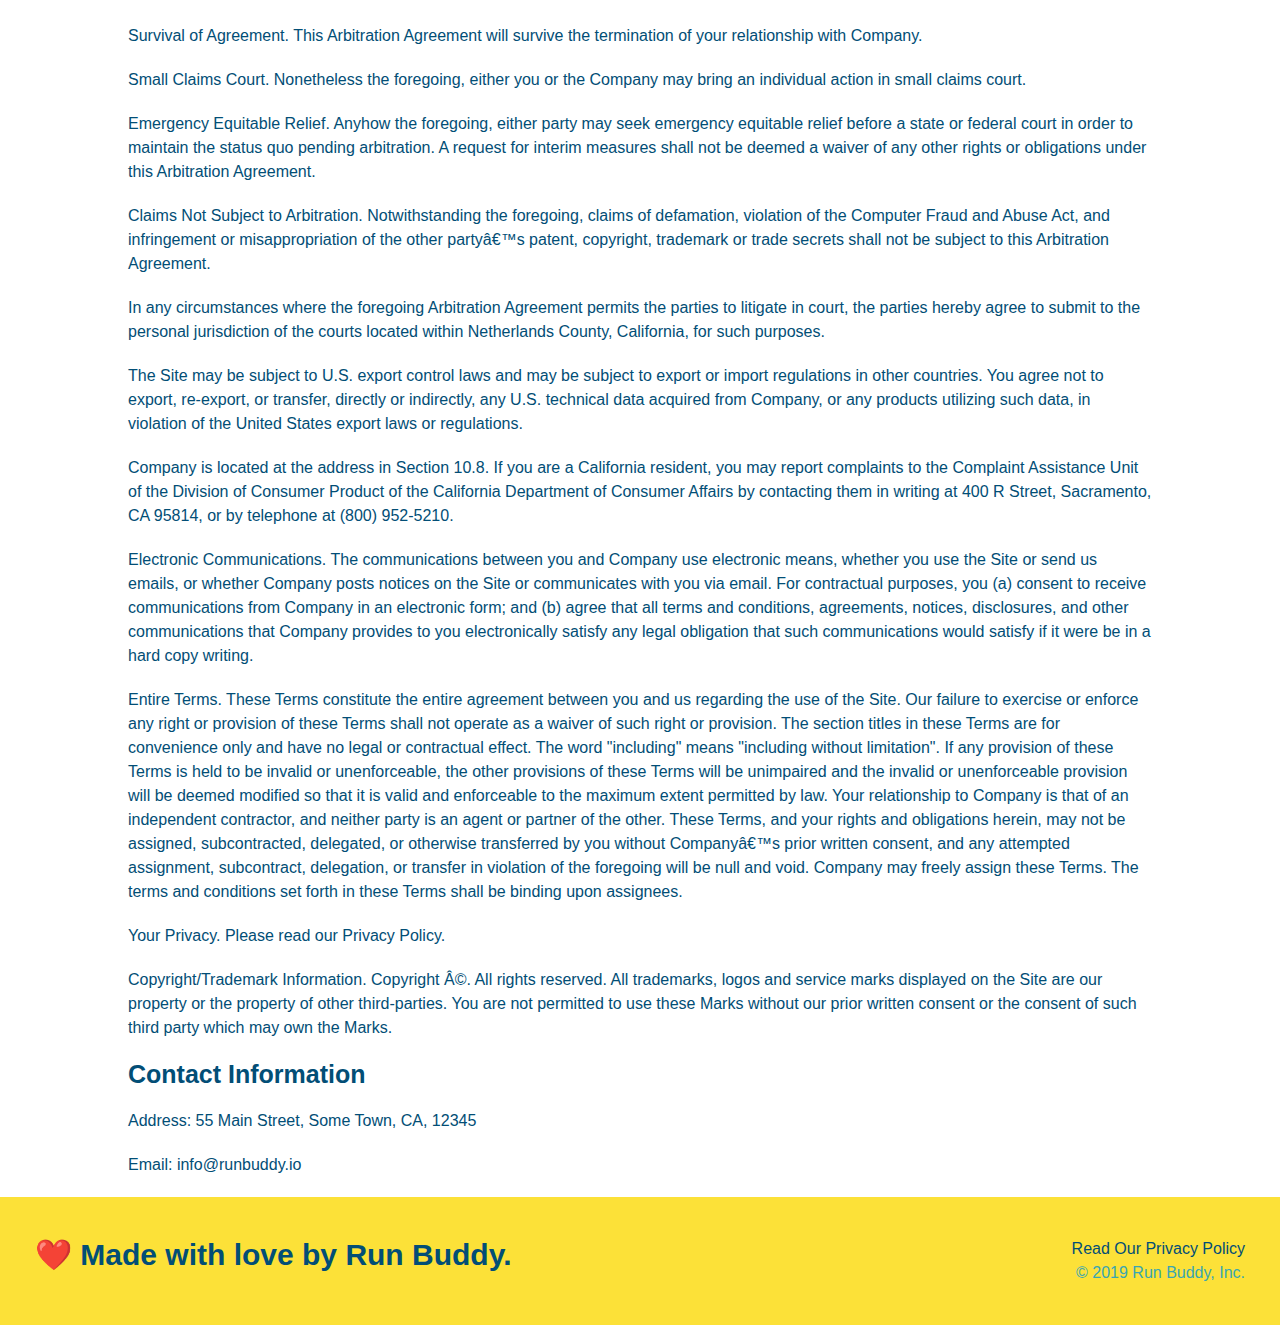
==== commit 73607df9: "added media queries for different breakpoints" ====
--- a/privacy-policy.html
+++ b/privacy-policy.html
@@ -2,6 +2,7 @@
 <html lang="en">
     <head>
         <meta charset="UTF-8" />
+        <meta name="viewport" content="width=device-width, initial-scale=1.0" />
         <title>Privacy Policy - Run Buddy</title>
         <link rel="stylesheet" href="./assets/css/style.css" />
         <link rel="stylesheet" href="./assets/css/secondary-styles.css" />
--- a/assets/css/style.css
+++ b/assets/css/style.css
@@ -13,13 +13,15 @@
 header {
     padding: 20px 35px;
     background-color: #39a6b2;
+    display: flex;
+    justify-content: space-between;
+    flex-wrap: wrap;
 }
 header h1 {
     font-weight: bold;
     font-size: 36 px;
     color: #fce138;
     margin: 0;
-    display: inline;
 }
 
 header a {
@@ -30,30 +32,36 @@
     color: #fce138;
 }
 header nav {
-    float: right;
     margin: 7px 0;
 }
-header nav ul li {
-    display: inline;
-}
+
+header nav ul {
+    display: flex;
+    flex-wrap: wrap;
+    justify-content: space-between;
+    align-items: center;
+    list-style: none;
+}
+
 header nav ul li a {
-    margin: 0 30px;
+    padding: 10px 15px;
     font-weight: lighter;
-    font-size: 22px;
+    font-size: 1.55vw;
 }
 footer {
     background: #fce138;
     width: 100%;
     padding: 40px 35px;
+    display: flex;
+    justify-content: space-between;
+    flex-wrap: wrap;
 }
 footer h2 {
-    display: inline;
     color: #024e76;
     font-size: 30px;
     margin: 0;
 }
 footer div {
-    float: right;
     line-height: 1.5;
     text-align: right;
 }
@@ -65,20 +73,33 @@
 }
 .hero {
     background-image: url("../images/hero-bg.jpeg");
-    height: 600px;
     background-size: cover;
     background-position: center;
-    position: relative;
+    display: flex;
+    justify-content: center;
+    flex-wrap: wrap;
+    align-items: flex-start;
+}
+.hero-cta {
+    width: 35%;
+    text-align: right;
+    margin: 3.5%;
+    color: #fff;
+    font-size: 18px;
+    line-height: 1.2;
+}
+.hero-cta h2 {
+    font-style: italic;
+    font-size: 55px;
+    color: #fce138;
 }
 .hero-form {
     background-color: #fce138;
     padding: 20px;
-    width: 500px;
     color: #024e76;
     border: solid 3px #024e76;
-    position: absolute;
-    bottom: 120px;
-    right: 140px;
+    width: 40%;
+    margin: 3.5%;
 }
 .hero-form h3 {
     font-size: 24px;
@@ -105,9 +126,6 @@
     border: none;
     padding: 10px 20px;
     font-size: 16px;
-}
-.intro {
-    text-align: center;
 }
 
 .intro p {
@@ -116,19 +134,20 @@
     width: 80%;
     font-size: 20px;
     margin: 0 auto;
+    text-align: center;
 }
 .steps {
+    background: #fce138;
+}
+
+.section-title {
+    font-size: 48px;
+    color: #024e76;
+    border-bottom: 3px solid;
+    padding-bottom: 20px;
     text-align: center;
-    background: #fce138;
-}
-
-.section-title {
-    font-size: 55px;
-    color: #024e76;
-    margin-bottom: 35px;
-    padding: 0 100px 20px 100px;
-    display: inline-block;
-    border-bottom: 3px solid;
+    margin: 0 auto 35px auto;
+    width: 50%;
 }
 .primary-border {
     border-color: #fce138;
@@ -137,53 +156,79 @@
 .secondary-border {
     border-color: #39a6b2;
 }
-.steps div {
-    margin-bottom: 80px;
-}
-
-.steps img {
-    width: 15%;
-    margin: 10px 0;
-}
-
-.steps h3 {
+
+.step {
+    margin: 50px auto;
+    padding-bottom: 50px;
+    width: 80%;
+    border-bottom: 1px solid #39a6b2;
+    display: flex;
+    flex-wrap: wrap;
+    align-items: center;
+    justify-content: space-between;
+}
+
+.step h3 {
     color: #024e76;
     font-size: 46px;
-    margin-top: 10px;
-}
-
-.steps p {
+    flex: 1 30%;
+}
+
+.step-info {
+    flex: 2 70%;
+    display: flex;
+    flex-wrap: wrap;
+    align-items: center;
+}
+
+.step-img {
+    flex: 1 12%;
+    margin-right: 20px;
+}
+
+.step-img img {
+    max-width: 100%;
+}
+
+.step-text {
+    flex: 12;
+}
+
+.step-text p {
     color: #39a6b2;
-    font-size: 23px;
-}
-
-.steps span {
-    font-size: 38px;
+    font-size: 18px;
+}
+
+.step-text h4 {
+    font-size: 26px;
+    line-height: 1.5;
+    color: #024e76;
+}
+
+.trainer {
+    margin: 20px;
+    background: #024e76;
+    color: #fce138;
+    flex: 1;
+}
+
+.trainer img {
+    width: 100%;
+    overflow: auto;
+}
+
+.trainer-bio {
+    padding: 25px;
+    overflow: auto;
+    line-height: 1.3;
 }
 
 .trainers {
-    text-align: center;
-}
-
-.trainer {
-    width: 900px;
-    margin: 0 auto 30px auto;
-    background: #024e76;
-    color: #fce138;
-    overflow: auto;
-}
-
-.trainer img {
-    width: 35%;
-    float: left;
-    overflow: auto;
-}
-
-.trainer-bio {
-    padding: 35px;
-    float: left;
-    width: 65%;
-    overflow: auto;
+    width: 100%;
+    margin: 0 auto;
+    display: flex;
+    flex-wrap: wrap;
+    justify-content: space-around;
 }
 
 .text-left {
@@ -194,42 +239,48 @@
     text-align: right;
 }
 
+.flex-row {
+    display: flex;
+}
+
 .trainer-bio h3 {
-    font-size: 32px;
-    margin-bottom: 8px;
+    font-size: 28px;
 }
 
 .trainer-bio h4 {
     font-weight: lighter;
-    font-size: 26px;
-    margin-bottom: 25px;
+    font-size: 22px;
+    margin-bottom: 15px;
 }
 
 .trainer-bio p {
     font-size: 17px;
-    line-height: 1.3;
 }
 
 .contact {
     background-color: #024e76;
-    text-align: center;
 }
 
 .contact h2 {
     color: #fce138;
 }
 
+.contact-info {
+    display: flex;
+    justify-content: space-between;
+    flex-wrap: wrap;
+}
+
+.contact-info > * {
+    flex: 1;
+    margin: 15px;
+}
+
 .contact-info iframe {
-    width: 400px;
     height: 400px;
 }
 
 .contact-info div {
-    width: 410px;
-    display: inline-block;
-    vertical-align: top;
-    text-align: left;
-    margin: 30px 0 0 60px;
     color: white;
 }
 
@@ -241,10 +292,136 @@
 .contact-info p, .contact-info address {
     margin: 20px 0;
     line-height: 1.5;
-    font-size: 20px;
+    font-size: 16px;
     font-style: normal;
 }
 
 .contact-info a {
     color: #fce138;
-}+}
+
+.contact-form input, .contact-form textarea {
+    border: 1px solid #024e76;
+    display: block;
+    padding: 7px 15px;
+    font-size: 16px;
+    color: #024e76;
+    width: 100%;
+    margin-bottom: 15px;
+    margin-top: 5px;
+}
+
+.contact-form button {
+    width: 100%;
+    border: none;
+    background: #fce138;
+    color: #024e76;
+    text-align: center;
+    padding: 15px 0;
+    font-size: 16px;
+}
+
+@media screen and (max-width: 980px) {
+    header {
+        padding-bottom: 0;
+        justify-content: center;
+    }
+
+    header h1 {
+        width: 100%;
+        text-align: center;
+    }
+
+    header nav ul {
+        margin-top: 20px;
+        width: 100%;
+        justify-content: center;
+    }
+
+    header nav ul li a {
+        font-size: 20px;
+    }
+
+    footer h2, footer div {
+        text-align: center;
+        width: 100%;
+    }
+
+    .hero-cta, .hero-form {
+        width: 100%;
+    }
+
+    .hero-cta {
+        text-align: center;
+    }
+
+    .section-title {
+        width: 80%;
+    }
+
+    .trainer {
+        flex: 0 70%;
+    }
+
+    .contact-info iframe {
+        flex: 1 100%
+    }
+}
+
+@media screen and (max-width: 768px) {
+    section {
+        padding: 30px 15px;
+    }
+
+    .step h3 {
+        flex: 1 100%;
+        text-align: center;
+    }
+
+    .step-info {
+        flex: 2 100%;
+        text-align: center;
+        justify-content: center;
+    }
+
+    .step-img {
+        flex: 0 32%;
+        margin-right: 0;
+        margin-top: 15px;
+        margin-bottom: 15px;
+    }
+
+    .step-text {
+        flex: 100%;
+    }
+}
+
+@media screen and (max-width: 575px) {
+    .hero-form button {
+        width: 100%;
+    }
+    
+    .section-title {
+        width: 95%;
+    }
+
+    .intro p {
+        width: 100%;
+    }
+
+    .trainer {
+        flex: 0 100%
+    }
+
+    .contact-info {
+        text-align: center;
+    }
+
+    .contact-info > * {
+        flex: 0 100%;
+    }
+
+    .contact-form {
+        order: 3;
+    }
+}
